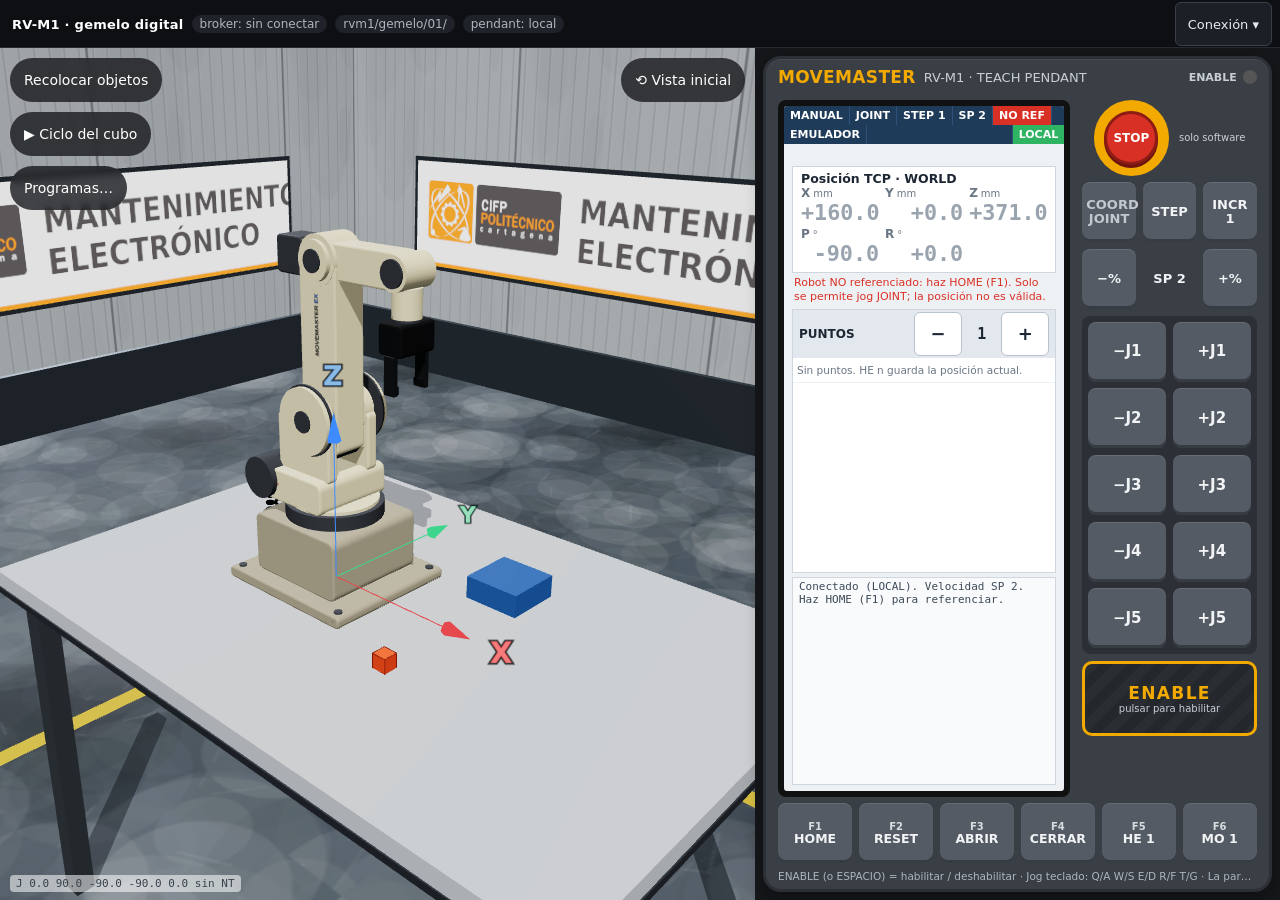
==== Codigo/Gemelo/index.html @ bf85bd07 "Reorganiza el repositorio: Codigo (Gemelo, PCB_Interfaz, Software_Control, Broker), Investigacion (P" ====
<!doctype html>
<html lang="es">
<head>
  <meta charset="utf-8">
  <meta name="viewport" content="width=device-width, initial-scale=1, viewport-fit=cover, interactive-widget=resizes-content">
  <meta name="color-scheme" content="light">
  <title>RV-M1 · gemelo digital</title>
  <link rel="stylesheet" href="css/gemelo.css">
</head>
<body>
  <div id="app">
    <header id="barra" class="barra"></header>
    <main id="principal">
      <section id="vista3d" aria-label="Modelo 3D del RV-M1">
        <button id="btn-vista" class="btn-vista" title="Vista inicial">⟲ Vista inicial</button>
        <button id="btn-prog" class="btn-vista btn-prog" title="Ejecuta el programa cargado (en Programas… se elige o se escribe otro)">▶ Ciclo del cubo</button>
        <button id="btn-progs" class="btn-vista btn-progs" title="Escribir, guardar, cargar, importar y exportar programas (JSON)">Programas…</button>
        <button id="btn-cubo" class="btn-vista btn-cubo" title="Devuelve el cubo y la mesita a su sitio inicial">Recolocar objetos</button>
        <div id="aviso-colision" class="aviso-colision" role="alert" aria-live="assertive"><b>COLISIÓN</b><span></span></div>
        <div id="leyenda3d" class="leyenda3d" aria-hidden="true"></div>
      </section>
      <section id="pendant" class="zona-pendant"></section>
    </main>
    <div class="aviso-movil" role="note">Pensado para tableta u ordenador: en el móvil funciona, pero apilado.</div>
  </div>

  <!-- modelo headless (scripts clásicos con doble exportación Node/navegador) -->
  <script src="js/modelo/config_rvm1.js"></script>
  <script src="js/modelo/cinematica.js"></script>
  <script src="js/modelo/controladora.js"></script>
  <script src="js/modelo/config_escena.js"></script>
  <script src="js/modelo/mundo.js"></script>
  <script src="js/modelo/programa.js"></script>
  <script src="js/modelo/registro.js"></script>
  <script src="js/mqtt/pasarela.js"></script>
  <script src="js/mqtt/cliente_contrato.js"></script>
  <script src="js/mqtt/transporte_mqtt.js"></script>
  <script src="js/mqtt/hora.js"></script>
  <script src="js/mqtt/observador_real.js"></script>
  <script src="lib/mqtt.min.js"></script>
  <!-- vistas (módulos ES; three.js local en lib/) -->
  <script type="module" src="js/app.js"></script>
</body>
</html>
---- Codigo/Gemelo/css/gemelo.css ----
/* Gemelo digital RV-M1 — dos vistas (3D + teach pendant) y una barra de conexión plegable.
   Sin desplazamiento de página en ordenador y tableta: 100dvh + grid; el tamaño de las teclas sale del alto real del pendant
   (container queries), no del de la ventana. Colores del pendant copiados de Codigo/Software_Control/rvm1_pendant.py. */
:root {
  --desk: #15171a; --housing: #3a3f46; --housing-d: #2c3036; --key: #545b65; --key-hi: #6b737e; --key-fg: #f1f3f5;
  --screen: #eef1f4; --screen-2: #ffffff; --ink: #1d2733; --ink-muted: #6a7684; --bar: #1f3b5a; --bar-fg: #ffffff;
  --accent: #f2a900; --green: #2fb463; --red: #d93025; --amber: #e08a00;
  --f: "Segoe UI", system-ui, -apple-system, Roboto, "Helvetica Neue", Arial, sans-serif;
  --mono: Consolas, "SF Mono", Menlo, "DejaVu Sans Mono", monospace;
  --alto-barra: 48px;
  --ancho-pendant: clamp(440px, 40vw, 800px);
}
* { box-sizing: border-box; }
html, body { margin: 0; height: 100%; overflow: hidden; background: var(--desk); font-family: var(--f); color: var(--ink); }
button { font-family: inherit; }
#app { height: 100vh; height: 100dvh; display: grid; grid-template-rows: var(--alto-barra) minmax(0, 1fr); }

/* ------------------------------------------------------------------ barra de conexión */
.barra { position: relative; z-index: 20; background: #0d0f12; color: #c9ced5; border-bottom: 1px solid #262a30; font-size: 13px; }
.bc-linea { height: var(--alto-barra); display: flex; align-items: center; gap: 8px; padding: 0 8px 0 12px; white-space: nowrap; overflow: hidden; }
.bc-titulo { font-weight: 700; color: #fff; letter-spacing: .02em; }
.bc-chip { padding: 2px 8px; border-radius: 10px; background: #1f2329; color: #aeb5be; font-size: 12px; overflow: hidden; text-overflow: ellipsis; min-width: 0; }
.bc-chip.ok { background: #143d27; color: #8ff0b6; }
.bc-chip.aviso { background: #4a3600; color: #ffd27a; }
.bc-chip.peligro { background: #5c1410; color: #ffb4ab; font-weight: 700; }
.bc-chip:empty { display: none; }
.bc-plegar { margin-left: auto; flex: none; height: 44px; min-width: 44px; padding: 0 12px; border-radius: 6px; border: 1px solid #39404a; background: #1c2026; color: #e6e9ec; font-size: 13px; cursor: pointer; }
.bc-panel { position: absolute; top: var(--alto-barra); right: 0; width: min(760px, 100vw); max-height: calc(100dvh - var(--alto-barra)); overflow: auto;
  display: grid; grid-template-columns: repeat(auto-fit, minmax(220px, 1fr)); gap: 10px; padding: 12px; background: #16191d; border: 1px solid #2c3036; border-top: 0;
  box-shadow: 0 12px 30px rgba(0,0,0,.45); border-radius: 0 0 0 10px; }
.bc-panel[hidden] { display: none; }
.bc-panel fieldset { border: 1px solid #2f343b; border-radius: 8px; margin: 0; padding: 8px 10px 10px; display: flex; flex-direction: column; gap: 6px; }
.bc-panel legend { color: var(--accent); font-weight: 700; font-size: 12px; padding: 0 4px; }
.bc-panel label { display: flex; flex-direction: column; gap: 2px; font-size: 12px; color: #9aa3ad; }
.bc-panel input, .bc-panel select { height: 36px; border-radius: 6px; border: 1px solid #3a414a; background: #0f1215; color: #eef1f4; padding: 0 8px; font-size: 14px; }
.bc-panel input:disabled { opacity: .6; }
.bc-botones { display: flex; gap: 6px; flex-wrap: wrap; }
.bc-botones button { min-height: 40px; padding: 0 12px; border-radius: 6px; border: 1px solid #3a414a; background: #262b32; color: #eef1f4; cursor: pointer; font-size: 13px; }
.bc-botones .bc-prim { background: var(--bar); border-color: #2e5179; }
.bc-ayuda { margin: 0; font-size: 11px; color: #7d8691; line-height: 1.35; white-space: normal; }

/* ------------------------------------------------------------------ distribución principal */
#principal { min-height: 0; display: grid; grid-template-columns: minmax(0, 1fr) var(--ancho-pendant); }
#vista3d { position: relative; min-height: 0; min-width: 0; overflow: hidden; background: #d9dee3; }
#vista3d canvas { display: block; position: absolute; inset: 0; }
.btn-vista { position: absolute; top: 10px; right: 10px; z-index: 2; min-height: 44px; min-width: 44px; padding: 0 14px; border-radius: 22px; border: 0;
  background: rgba(21,23,26,.78); color: #fff; font-size: 14px; cursor: pointer; backdrop-filter: blur(4px); }
.btn-cubo { right: auto; left: 10px; }
.btn-prog { right: auto; left: 10px; top: 64px; }
.btn-prog.on { background: #1f8a4a; }
.btn-progs { right: auto; left: 10px; top: 118px; }
dialog.pg { position: fixed; inset: 0; margin: auto; height: fit-content; width: min(680px, 94vw); max-height: 92vh; overflow: auto; border: 0; border-radius: 12px; padding: 14px 16px; background: #fff; color: #1c2127; box-shadow: 0 12px 48px rgba(0,0,0,.45); }
dialog.pg::backdrop { background: rgba(10,14,20,.55); }
.pg-cab { display: flex; justify-content: space-between; align-items: center; font-size: 17px; margin-bottom: 8px; }
.pg-x { min-width: 44px; min-height: 44px; border: 0; background: transparent; font-size: 20px; cursor: pointer; }
.pg label { display: block; font-size: 12px; color: #4a5560; margin: 6px 0 2px; }
.pg-fila { display: grid; grid-template-columns: 1fr 1fr; gap: 10px; }
.pg input[type=text], .pg select, .pg textarea { width: 100%; box-sizing: border-box; font: 14px var(--mono); padding: 8px; border: 1px solid #b9c1c9; border-radius: 6px; background: #fff; color: #1c2127; min-height: 40px; }
.pg textarea { resize: vertical; line-height: 1.35; }
.pg .pg-check { display: flex; align-items: center; gap: 6px; font-size: 14px; color: #1c2127; }
.pg-ayuda { font-size: 11px; color: #6b7680; margin-top: 4px; }
.pg-msg { min-height: 20px; margin: 8px 0; font-size: 13px; color: #1f6b3a; }
.pg-msg.mal { color: #b3261e; }
.pg-botones { display: flex; flex-wrap: wrap; gap: 8px; }
.pg-botones button { min-height: 44px; padding: 0 14px; border-radius: 8px; border: 1px solid #b9c1c9; background: #eef1f4; color: #1c2127; font-size: 14px; cursor: pointer; }
.pg-botones button:disabled { opacity: .45; cursor: default; }
.pg-botones .pg-primario { background: #1f8a4a; border-color: #1f8a4a; color: #fff; margin-left: auto; }
@media (max-width: 520px) { .pg-fila { grid-template-columns: 1fr; } }
.aviso-colision { position: absolute; inset: 0; z-index: 3; display: flex; flex-direction: column; align-items: center; justify-content: center; gap: 6px; pointer-events: none;
  background: rgba(214, 30, 30, .38); color: #fff; text-align: center; opacity: 0; transition: opacity .25s; }
.aviso-colision.on { opacity: 1; transition: none; }
.aviso-colision b { font-size: clamp(32px, 9vw, 84px); letter-spacing: .08em; text-shadow: 0 2px 10px rgba(0,0,0,.6); }
.aviso-colision span { font-size: clamp(13px, 2vw, 20px); text-shadow: 0 1px 6px rgba(0,0,0,.7); }
.leyenda3d { position: absolute; left: 10px; bottom: 8px; z-index: 2; font: 11px var(--mono); color: #39424c; background: rgba(255,255,255,.55); padding: 2px 6px; border-radius: 4px; pointer-events: none; white-space: nowrap; }
.zona-pendant { min-height: 0; min-width: 0; padding: 8px; display: flex; container-type: size; container-name: pendant; background: var(--desk); }
.aviso-movil { display: none; }

/* ------------------------------------------------------------------ teach pendant */
.pd {
  --k: clamp(44px, 7.4cqh, 60px);           /* alto de tecla según el alto disponible del pendant */
  --kw: clamp(64px, 16.5cqw, 104px);        /* ancho de tecla de jog */
  --g: clamp(4px, .8cqh, 7px);
  flex: 1; min-height: 0; min-width: 0; display: grid; grid-template-rows: auto auto minmax(0, 1fr) auto auto; gap: var(--g);
  background: var(--housing); border: 3px solid var(--housing-d); border-radius: 18px; padding: 8px 12px 6px;
  user-select: none; -webkit-user-select: none; -webkit-touch-callout: none;
  box-shadow: inset 0 1px 0 rgba(255,255,255,.06), 0 6px 18px rgba(0,0,0,.35);
}
.pd.modo-real { border-color: var(--red); box-shadow: 0 0 0 2px var(--red), 0 6px 18px rgba(0,0,0,.35); }
.pd-cab { grid-row: 1; } .pd-real { grid-row: 2; } .pd-cuerpo { grid-row: 3; } .pd-fk { grid-row: 4; } .pd-ayuda { grid-row: 5; }
.pd-cab { display: flex; align-items: center; gap: 8px; min-width: 0; }
.pd-marca { color: var(--accent); font-weight: 800; font-size: 17px; letter-spacing: .02em; }
.pd-modelo { color: #c9ced5; font-size: 13px; white-space: nowrap; overflow: hidden; text-overflow: ellipsis; }
.pd-led { margin-left: auto; display: flex; align-items: center; gap: 6px; color: #c9ced5; font-size: 11px; font-weight: 700; }
.pd-led i { width: 14px; height: 14px; border-radius: 50%; background: #555; display: inline-block; }
.pd-led.on i { background: var(--green); box-shadow: 0 0 8px var(--green); }
.pd-real { background: repeating-linear-gradient(135deg, #8c1c14 0 12px, #b3261e 12px 24px); color: #fff; font-weight: 800; font-size: 12px; text-align: center; padding: 5px 8px; border-radius: 6px; letter-spacing: .02em; }
.pd-real[hidden] { display: none; }

.pd-cuerpo { min-height: 0; display: grid; grid-template-columns: minmax(0, 1fr) auto; gap: 12px; }
.pd-bisel { min-height: 0; min-width: 0; background: #111; padding: 6px; border-radius: 8px; display: flex; }
.pd-scr { flex: 1; min-height: 0; min-width: 0; background: var(--screen); display: flex; flex-direction: column; overflow: hidden; border-radius: 3px; }
.pd-barra { display: flex; flex-wrap: wrap; background: var(--bar); }
.pd-seg { color: var(--bar-fg); font-weight: 700; font-size: 12px; padding: 4px 8px; border-right: 1px solid #2e5179; white-space: nowrap; }
.pd-seg-der { margin-left: auto; border-right: 0; border-left: 1px solid #2e5179; }
.pd-seg.verde { background: var(--green); } .pd-seg.rojo { background: var(--red); } .pd-seg.ambar { background: var(--amber); } .pd-seg.gris { background: #55606d; }
.pd-alarma { color: var(--red); font-weight: 700; font-size: 12.5px; padding: 3px 10px 0; min-height: 1.5em; line-height: 1.25; overflow: hidden; display: -webkit-box; -webkit-line-clamp: 2; -webkit-box-orient: vertical; }
.pd-card { margin: 3px 8px; background: var(--screen-2); border: 1px solid #cfd6de; padding: 4px 8px 6px; }
.pd-card.invalida .pd-pos-v { color: #9aa4af; }
.pd-card-tit { font-weight: 700; font-size: 12.5px; color: var(--ink); }
.pd-pos { display: grid; grid-template-columns: repeat(5, minmax(0, 1fr)); gap: 2px 6px; }
.pd-pos-c { display: flex; flex-direction: column; min-width: 0; }
.pd-pos-n { color: var(--ink-muted); font-weight: 700; font-size: 12px; }
.pd-pos-n small { font-weight: 400; font-size: 10px; margin-left: 3px; }
.pd-pos-v { font: 700 clamp(15px, 2.6cqh, 22px) var(--mono); color: var(--ink); text-align: right; white-space: nowrap; }
.pd-modo { margin: 0 8px 2px; padding: 3px 8px; background: #e7f0ff; border-left: 4px solid #3d8bff; font: 700 12px var(--mono); color: #1d3b66; line-height: 1.3; }
.pd-modo.vacio { display: none; }
.pd-modo.rojo { background: #fde8e6; border-color: var(--red); color: #8c1c14; }
.pd-nota { font-size: 11px; color: var(--ink-muted); padding: 0 10px; line-height: 1.3; }
.pd-nota.rojo { color: var(--red); }
.pd-pts { flex: 1.3 1 0; min-height: 70px; margin: 4px 8px 0; display: flex; flex-direction: column; border: 1px solid #cfd6de; background: var(--screen-2); }
.pd-pts-cab { display: flex; align-items: center; gap: 6px; padding: 2px 6px; background: #e3e8ee; }
.pd-pts-tit { font-weight: 700; font-size: 12px; margin-right: auto; }
.pd-mini { width: 48px; height: 44px; border-radius: 6px; border: 1px solid #b9c2cc; background: #fff; font-size: 18px; font-weight: 700; color: var(--ink); cursor: pointer; touch-action: manipulation; }
.pd-pts-n { min-width: 3ch; text-align: center; font: 700 15px var(--mono); }
.pd-pts-lista { list-style: none; margin: 0; padding: 0; overflow: auto; flex: 1; min-height: 0; font: 12px var(--mono); }
.pd-pts-lista li { padding: 6px 8px; border-bottom: 1px solid #eef1f4; white-space: pre; overflow: hidden; text-overflow: ellipsis; cursor: pointer; }
.pd-pts-lista li.sel { background: #fff2cc; }
.pd-pts-lista li.vacio { color: var(--ink-muted); font-family: var(--f); white-space: normal; cursor: default; }
.pd-log { flex: 1 1 0; min-height: 0; margin: 4px 8px 6px; overflow: auto; background: #f8fafb; color: #3d4a58; border: 1px solid #cfd6de; font: 11px var(--mono); padding: 2px 6px; }

/* teclas */
.pd-lado { display: grid; grid-template-columns: repeat(2, var(--kw)); gap: var(--g); align-content: start; }
.pd-key { min-height: 44px; height: var(--k); border: 0; border-radius: 8px; background: var(--key); color: var(--key-fg); font-weight: 700; font-size: 13px; line-height: 1.1; cursor: pointer;
  box-shadow: inset 0 -3px 0 rgba(0,0,0,.35), inset 0 1px 0 rgba(255,255,255,.1); touch-action: none; padding: 0 4px; }
.pd-key small { display: block; font-size: 10px; font-weight: 600; opacity: .85; }
.pd-key:active, .pd-key.pulsada { background: var(--accent); color: #000; box-shadow: inset 0 2px 0 rgba(0,0,0,.3); transform: translateY(1px); }
.pd-key:disabled { opacity: .45; cursor: default; }
.pd-key.art { background: #4a5059; }
.pd-key.bloq { color: #c3c8ce; }
.pd-key:focus-visible, .pd-enable:focus-visible, .pd-seta:focus-visible, .pd-mini:focus-visible { outline: 3px solid #7cc4ff; outline-offset: 1px; }
.pd-seta-zona { grid-column: 1 / -1; display: flex; align-items: center; justify-content: center; gap: 10px; }
.pd-seta { width: clamp(56px, 9cqh, 78px); height: clamp(56px, 9cqh, 78px); border-radius: 50%; border: 0; background: var(--accent); display: grid; place-items: center; cursor: pointer; touch-action: none; padding: 0; }
.pd-seta-cap { width: 72%; height: 72%; border-radius: 50%; background: var(--red); border: 3px solid #8c1c14; color: #fff; font-weight: 800; font-size: 12px; display: grid; place-items: center; box-shadow: 0 3px 0 #6d140e; }
.pd-seta.enclavada .pd-seta-cap { background: #8c1c14; box-shadow: none; transform: translateY(2px); }
.pd-seta-txt { color: #c9ced5; font-size: 10px; }
.pd-fn { grid-column: 1 / -1; display: grid; grid-template-columns: repeat(3, minmax(0, 1fr)); gap: var(--g); align-items: center; }
.pd-ovr { text-align: center; color: var(--key-fg); font-weight: 700; font-size: 13px; }
.pd-ovr.ambar { color: var(--accent); }
.pd-jog { grid-column: 1 / -1; display: grid; grid-template-columns: 1fr 1fr; gap: var(--g); padding: 6px; background: var(--housing-d); border-radius: 8px; }
.pd-jogk { font-size: 15px; }
.pd-jogk small { display: inline; font-size: 11px; margin-left: 3px; }
.pd-enable { grid-column: 1 / -1; min-height: 52px; height: calc(var(--k) * 1.25); border-radius: 10px; cursor: pointer; touch-action: none;
  border: 3px solid var(--accent); background: repeating-linear-gradient(135deg, #2a2d31 0 10px, #24272b 10px 20px); color: var(--accent); }
.pd-enable b { display: block; font-size: 17px; letter-spacing: .08em; }
.pd-enable small { display: block; font-size: 10px; color: #c9ced5; }
.pd-enable.on { background: var(--green); border-color: #1f8a4a; color: #fff; }
.pd-enable.on small { color: #e9fff1; }
.pd-fk { display: grid; grid-template-columns: repeat(6, minmax(0, 1fr)); gap: var(--g); }
.pd-fkey { font-size: 12.5px; }
.pd-ayuda { color: #aeb5be; font-size: 10.5px; text-align: center; line-height: 1.25; white-space: nowrap; overflow: hidden; text-overflow: ellipsis; }

/* pendant bajo: se ocultan primero el registro y luego la nota */
@container pendant (max-height: 640px) { .pd-log { display: none; } .pd-pts { flex-grow: 1; } .pd-ayuda { display: none; } }
@container pendant (max-height: 600px) {
  .pd { --g: 4px; padding-top: 5px; }
  .pd-seta { width: 50px; height: 50px; }
  .pd-enable { min-height: 46px; height: 46px; }
  .pd-jog { padding: 3px; }
}
@container pendant (max-height: 560px) { .pd-nota { display: none; } .pd-ayuda { display: none; } }
/* pendant estrecho: posición en dos filas (X Y Z / P R) */
@container pendant (max-width: 520px) {
  .pd-pos { grid-template-columns: repeat(3, minmax(0, 1fr)); }
  .pd-seg { padding: 3px 6px; font-size: 11px; }
  .pd-pts-lista { font-size: 10.5px; }
  .pd-pts-lista li { padding: 6px 4px; }
}

/* ------------------------------------------------------------------ tableta horizontal (≈1180×820 / 1366×1024) */
@media (max-width: 1400px) and (orientation: landscape) {
  :root { --ancho-pendant: clamp(440px, 41vw, 560px); }
}

/* ------------------------------------------------------------------ tableta vertical (≈820×1180 / 1024×1366): 3D arriba, pendant abajo */
@media (orientation: portrait) and (min-width: 700px) {
  #principal { grid-template-columns: minmax(0, 1fr); grid-template-rows: 40% minmax(0, 1fr); }
  .pd { --kw: clamp(70px, 13cqw, 110px); }
}

/* ------------------------------------------------------------------ móvil o pantalla muy baja: apilado con desplazamiento */
@media (max-width: 699px), (max-height: 520px) {
  html, body { overflow: auto; }
  #app { height: auto; min-height: 100dvh; grid-template-rows: var(--alto-barra) auto; }
  .barra { position: sticky; top: 0; }
  .bc-chip[data-k="topic"], .bc-chip[data-k="pendant"] { display: none; }
  #principal { display: block; }
  #vista3d { height: 40vh; height: 40svh; }
  .zona-pendant { container-type: inline-size; padding: 6px; }
  .pd { --k: 48px; --kw: 1fr; --g: 6px; }
  .pd-cuerpo { grid-template-columns: minmax(0, 1fr); }
  .pd-scr { min-height: 360px; }
  .pd-lado { grid-template-columns: 1fr 1fr; }
  .pd-fk { grid-template-columns: repeat(3, minmax(0, 1fr)); }
  .pd-ayuda { white-space: normal; }
  .pd-log { min-height: 80px; }
  .aviso-movil { display: block; position: fixed; left: 8px; right: 8px; bottom: 8px; z-index: 30; padding: 6px 10px; border-radius: 8px;
    background: rgba(13,15,18,.82); color: #e6e9ec; font-size: 12px; text-align: center; pointer-events: none; }
}
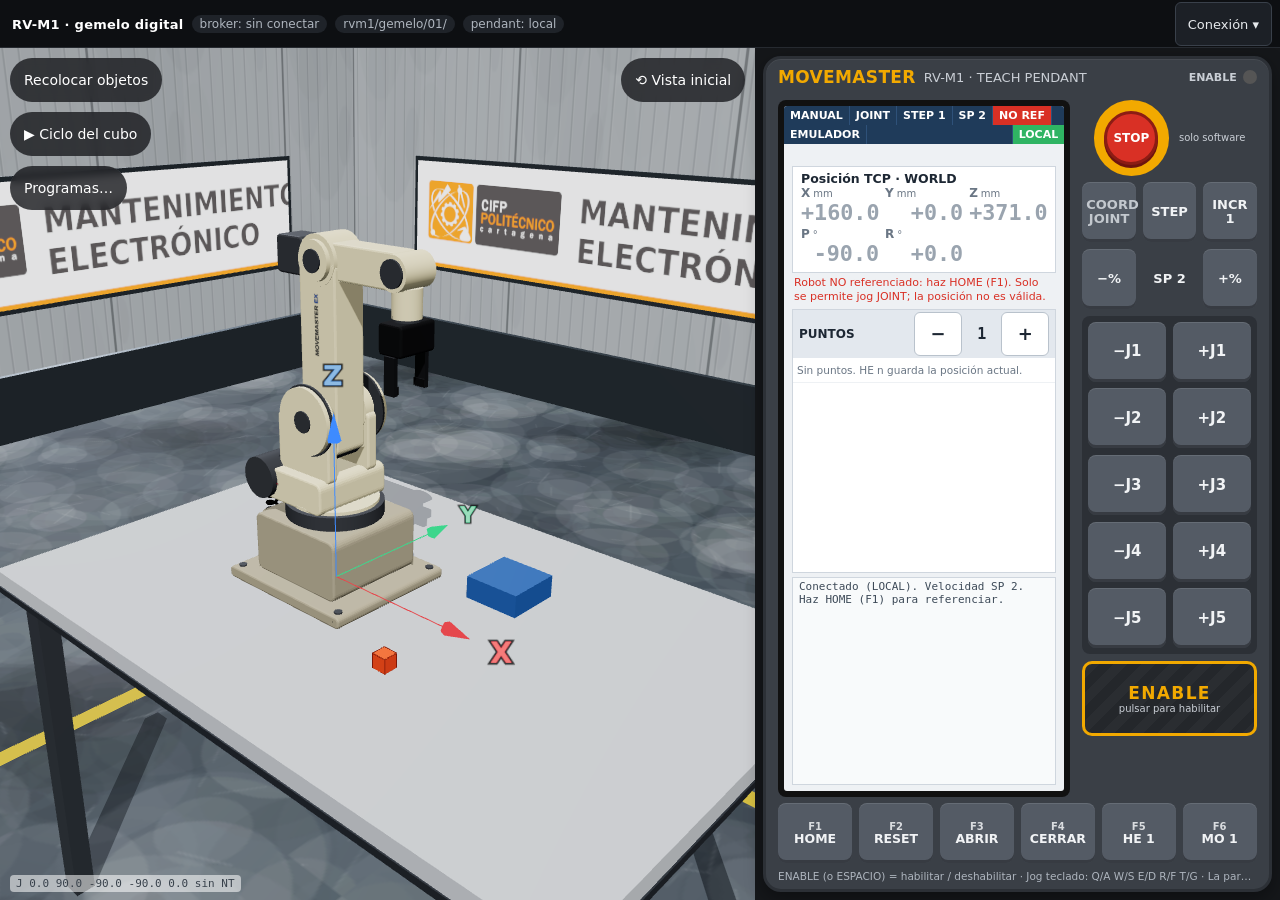
==== commit 3b1e7aee: "Gemelo: pestaña de configuracion (pantalla, 3D, contactos, mando y jog)" ====
--- a/Codigo/Gemelo/index.html
+++ b/Codigo/Gemelo/index.html
@@ -9,6 +9,7 @@
 </head>
 <body>
   <div id="app">
+    <button id="btn-config" class="btn-config" title="Configuración" aria-label="Configuración">⚙ Configuración</button>
     <header id="barra" class="barra"></header>
     <main id="principal">
       <section id="vista3d" aria-label="Modelo 3D del RV-M1">
@@ -29,6 +30,7 @@
   <script src="js/modelo/cinematica.js"></script>
   <script src="js/modelo/controladora.js"></script>
   <script src="js/modelo/config_escena.js"></script>
+  <script src="js/modelo/ajustes.js"></script>
   <script src="js/modelo/mundo.js"></script>
   <script src="js/modelo/programa.js"></script>
   <script src="js/modelo/registro.js"></script>
@@ -36,6 +38,8 @@
   <script src="js/mqtt/cliente_contrato.js"></script>
   <script src="js/mqtt/transporte_mqtt.js"></script>
   <script src="js/mqtt/hora.js"></script>
+  <script src="js/mqtt/estado3d.js"></script>
+  <script src="js/interfaz/mando.js"></script>
   <script src="js/mqtt/observador_real.js"></script>
   <script src="lib/mqtt.min.js"></script>
   <!-- vistas (módulos ES; three.js local en lib/) -->
--- a/Codigo/Gemelo/css/gemelo.css
+++ b/Codigo/Gemelo/css/gemelo.css
@@ -45,6 +45,24 @@
 #vista3d canvas { display: block; position: absolute; inset: 0; }
 .btn-vista { position: absolute; top: 10px; right: 10px; z-index: 2; min-height: 44px; min-width: 44px; padding: 0 14px; border-radius: 22px; border: 0;
   background: rgba(21,23,26,.78); color: #fff; font-size: 14px; cursor: pointer; backdrop-filter: blur(4px); }
+/* ?ver=pendant: solo el pendant (el 3D se ve en otro equipo). ?ver=visor: solo el 3D. */
+.ver-pendant #vista3d canvas, .ver-pendant .leyenda3d, .ver-pendant #btn-vista { display: none; }
+.ver-pendant #vista3d::after { content: 'La vista 3D se ve en otro equipo: abre esta página con ?ver=visor'; position: absolute; left: 0; right: 0; bottom: 18px; text-align: center; font-size: 14px; color: #5a6672; padding: 0 16px; }
+.ver-visor #pendant, .ver-visor #btn-cubo, .ver-visor #btn-prog, .ver-visor #btn-progs { display: none; }
+.ver-visor #principal { grid-template-columns: minmax(0, 1fr); grid-template-rows: minmax(0, 1fr); display: grid; }
+.ver-visor #vista3d { height: 100%; }
+.ver-visor .bc-panel fieldset:not(:first-child), .ver-visor [data-c=modo], .ver-visor label:has([data-c=modo]), .ver-visor .bc-ayuda { display: none; }
+.pd-key.pulsada, .pd-fkey.pulsada, .pd-enable.pulsada, .pd-seta.pulsada { filter: brightness(1.6); outline: 3px solid #7cc4ff; }
+.btn-config { position: fixed; top: 4px; right: 128px; z-index: 6; min-height: 36px; padding: 0 12px; border-radius: 8px; border: 1px solid #3a4452; background: #1b2128; color: #e6e9ee; font-size: 13px; cursor: pointer; }
+.btn-config:hover { background: #242c35; }
+dialog.cf .cf-grupo { border: 1px solid #d5dbe1; border-radius: 8px; margin: 10px 0; padding: 6px 12px 10px; }
+dialog.cf legend { font-size: 12px; font-weight: 700; color: #4a5560; padding: 0 6px; }
+dialog.cf .cf-fila { display: flex; align-items: center; justify-content: space-between; gap: 12px; font-size: 14px; color: #1c2127; margin: 8px 0 2px; }
+dialog.cf .cf-fila select { width: auto; max-width: 60%; }
+dialog.cf input[type=checkbox] { width: 22px; height: 22px; }
+dialog.cf .cf-rango { display: flex; align-items: center; gap: 8px; }
+dialog.cf .cf-valor { min-width: 34px; font: 13px var(--mono); }
+dialog.cf .cf-estado { font-weight: 600; }
 .btn-cubo { right: auto; left: 10px; }
 .btn-prog { right: auto; left: 10px; top: 64px; }
 .btn-prog.on { background: #1f8a4a; }
